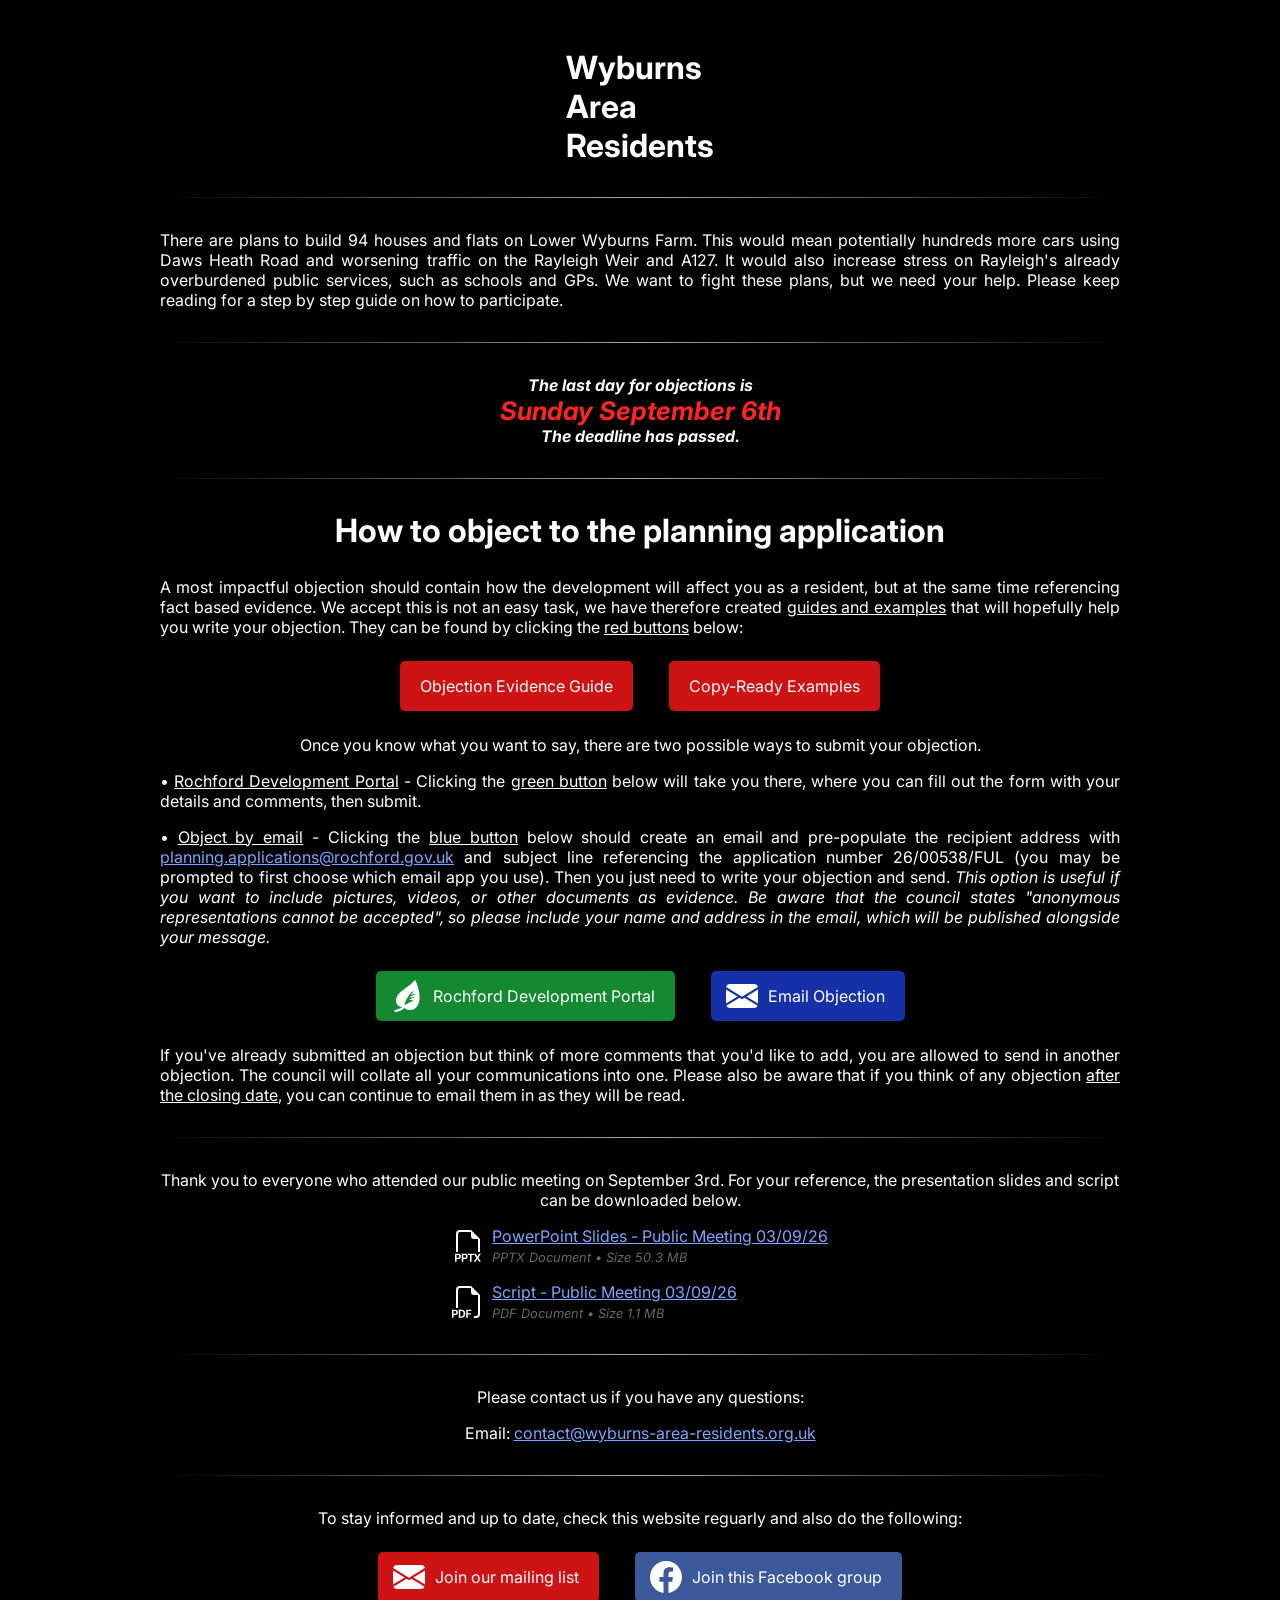
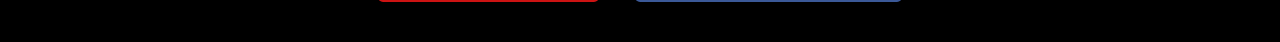
==== index.html @ b6d18055 "Fixed typo" ====
<!DOCTYPE html>
<html lang="en">
    <head>
        <meta charset="UTF-8">
        <meta name="viewport" content="width=device-width, initial-scale=1.0">
        <meta http-equiv="Cache-Control" content="no-cache, no-store, must-revalidate">
        <meta http-equiv="Pragma" content="no-cache">
        <meta http-equiv="Expires" content="0">
        <title>Wyburns Area Residents</title>
        <link rel="stylesheet" href="stylesheet.css?v=12">
        <link rel="icon" type="image/png" href="/icons/favicon-96x96.png?v=2" sizes="96x96" />
        <link rel="icon" type="image/svg+xml" href="/icons/favicon.svg?v=2" />
        <link rel="shortcut icon" href="/icons/favicon.ico?v=2" />
        <link rel="apple-touch-icon" sizes="180x180" href="/icons/apple-touch-icon.png?v=2" />
        <meta name="apple-mobile-web-app-title" content="Wyburns" />
        <link rel="manifest" href="/icons/site.webmanifest?v=2" />
    </head>
    <script>
        var deadline = new Date("2026-09-07 00:00");
        function refresh() {
            var currentDate = new Date();
            var timeRemaining = deadline - currentDate;
            var daysRemaining = Math.floor(timeRemaining / (1000 * 60 * 60 * 24));
            var hoursRemaining = Math.floor(timeRemaining / (1000 * 60 * 60)) % 24;
            var minutesRemaining = Math.floor(timeRemaining / (1000 * 60)) % 60;
            var countdownDays = daysRemaining + " day" + (daysRemaining == 1 ? "" : "s");
            var countdownHours = hoursRemaining + " hour" + (hoursRemaining == 1 ? "" : "s");
            var countdownMinutes = minutesRemaining + " minute" + (minutesRemaining == 1 ? "" : "s");
            var countdown = document.getElementById("countdown");
            if (daysRemaining > 0) countdown.textContent = "That's " + countdownDays + " and " + countdownHours + " remaining.";
            else if (hoursRemaining > 0) countdown.textContent = "That's " + countdownHours + " and " + countdownMinutes + " remaining.";
            else if (minutesRemaining > 0) countdown.textContent = "That's " + countdownMinutes + " remaining.";
            else countdown.textContent = "The deadline has passed.";
            //setInterval(refresh, 5000);
        }
        document.addEventListener("DOMContentLoaded", refresh);
    </script>
    <style>
        body {
            padding: 2em;
            margin: 0;
        }
        h2 {
            font-size: 2em;
            margin-top: 0.5em;
        }
        .rotate {
            display: flex;
            flex-direction: row;
            justify-content: center;
            align-items: center;
            margin: 0 1em;
            gap: 1em;
        }
        .rotate > * {
            margin: 0 !important;
        }
        @media (max-width: 1024px) { /* tablet */

        }
        @media (max-width: 768px) { /* mobile */
            @media (orientation: landscape) {
                h2 br {
                    display: none;
                }
            }
            .rotate {
                flex-direction: column;
            }
        }
        @media (min-width: 768px) { /* computer */
            
        }
        div.banner {
            padding: 1em;
            width: 100vw;
            position: relative;
            left: 50%;
            transform: translateX(-50%);
            background-color: #cd1313;
            overflow: hidden;
        }
        div.banner :is(p, h2) {
            margin: 0;
            filter: drop-shadow(2px 2px 0px black);
        }
    </style>
    <body>
        <div class="container">
            <h2><a class="no-style" href="https://wyburns-area-residents.org.uk">Wyburns <br />Area <br />Residents</a></h2>
            <div class="line-break"></div>
            <p style="text-align: justify;">There are plans to build 94 houses and flats on Lower Wyburns Farm. This would mean potentially hundreds more cars using Daws Heath Road and worsening traffic on the Rayleigh Weir and A127. It would also increase stress on Rayleigh's already overburdened public services, such as schools and GPs. We want to fight these plans, but we need your help. Please keep reading for a step by step guide on how to participate.</p>
            <div class="line-break"></div>
            <h4 style="color: #fff;">
                The last day for objections is
                <br />
                <span class="red" style="font-size: 1.6em;">Sunday September 6th</span>
                <br />
                <span id="countdown">Please submit by the end of this date.</span>
            </h4>
            <div class="line-break"></div>
            <h2 style="text-align: center;">How to object to the planning application</h2>
            <p style="text-align: justify;">A most impactful objection should contain how the development will affect you as a resident, but at the same time referencing fact based evidence. We accept this is not an easy task, we have therefore created <u>guides and examples</u> that will hopefully help you write your objection. They can be found by clicking the <u>red buttons</u> below:</p>
            <a class="button" href="resources/Objection_Evidence_Guide.pdf" target="_blank">Objection Evidence Guide</a>
            <a class="button" href="resources/Copy_Ready_Examples.pdf" target="_blank">Copy-Ready Examples</a><br />
            <p>Once you know what you want to say, there are two possible ways to submit your objection.</p>
            <p style="text-align: justify;">• <u>Rochford Development Portal</u> - Clicking the <u>green button</u> below will take you there, where you can fill out the form with your details and comments, then submit.</p>
            <p style="text-align: justify;">• <u>Object by email</u> - Clicking the <u>blue button</u> below should create an email and pre-populate the recipient address with <a href="mailto:planning.applications@rochford.gov.uk">planning.applications@rochford.gov.uk</a> and subject line referencing the application number 26/00538/FUL (you may be prompted to first choose which email app you use). Then you just need to write your objection and send. <i>This option is useful if you want to include pictures, videos, or other documents as evidence. Be aware that the council states "anonymous representations cannot be accepted", so please include your name and address in the email, which will be published alongside your message.</i></p>
            <a class="button icon leaf" href="https://maps.rochford.gov.uk/DevelopmentControl.aspx?requesttype=parsetemplate&template=DevelopmentControlApplicationComments.tmplt&basepage=developmentcontrol.aspx&Filter=^REFVAL^=%2726/00538/FUL%27" target="_blank">Rochford Development Portal</a>
            <a class="button icon email" href="mailto:planning.applications@rochford.gov.uk?subject=Objection%20to%20planning%20application%2026/00538/FUL%20-%20Lower%20Wyburns%20Farm">Email Objection</a><br />
            <p style="text-align: justify;">If you've already submitted an objection but think of more comments that you'd like to add, you are allowed to send in another objection. The council will collate all your communications into one. Please also be aware that if you think of any objection <u>after the closing date</u>, you can continue to email them in as they will be read.</p>
            <div class="line-break"></div>
            <p>Thank you to everyone who attended our public meeting on September 3rd. For your reference, the presentation slides and script can be downloaded below.</p>
            <div style="display: flex; justify-content: center; margin: 1em;">
                <div style="width: fit-content; display: flex; flex-direction: column; gap: 1em;">
                    <a class="document pptx" href="resources/PowerPoint_Slides_Public_Meeting_03_09_2026.pptx" target="_blank">
                        <p>PowerPoint Slides - Public Meeting 03/09/26</p>
                        <p><i>PPTX Document • Size 50.3 MB</i></p>
                    </a>
                    <a class="document pdf" href="resources/Script_Public_Meeting_03_09_2026.pdf" target="_blank">
                        <p>Script - Public Meeting 03/09/26</p>
                        <p><i>PDF Document • Size 1.1 MB</i></p>
                    </a>
                </div>
            </div>
            <div class="line-break"></div>
            <p>Please contact us if you have any questions:</p>
            <p>Email: <a href="mailto:contact@wyburns-area-residents.org.uk">contact@wyburns-area-residents.org.uk</a></p>
            <div class="line-break"></div>
            <p>To stay informed and up to date, check this website reguarly and also do the following:</p>
            <a class="button icon mailing-list" href="https://forms.gle/3wzo9cixv8SEF26T8" target="_blank">Join our mailing list</a>
            <a class="button icon facebook" href="https://www.facebook.com/groups/1343149551169669" target="_blank">Join this Facebook group</a><br />
        </div>
    </body>
</html>
---- stylesheet.css ----
@font-face {
    font-family: "Old Stamper";
    src: url("fonts/old-stamper.ttf") format("truetype");
}
@font-face {
    font-family: "Inter";
    src: url("fonts/inter.ttf") format("truetype");
}
@font-face {
    font-family: "Inter";
    src: url("fonts/inter-italic.ttf") format("truetype");
    font-style: italic;
}
@font-face {
    font-family: "Noto Serif";
    src: url("fonts/noto-serif.ttf") format("truetype");
}
@font-face {
    font-family: "Noto Serif";
    src: url("fonts/noto-serif-italic.ttf") format("truetype");
    font-style: italic;
}
body {
    background-color: #000;
    color: #fff;
    text-align: center;
    font-family: "Inter";
    display: flex;
    justify-content: center;
    margin: 8px;
    overflow-x: hidden;
}
.container {
    width: 100%;
    text-align: center;
}
@media (min-width: 768px) {
    .container {
        width: 750px;
    }
}
@media (min-width: 1024px) {
    .container {
        width: 960px;
    }
    .mobile-only {
        display: none;
    }
}
@media (max-width: 1023px) {
    .desktop-only {
        display: none;
    }
}
span.red {
    color: #ff2424;
}
span.green {
    color: #2bde5f;
}
h1 {
    font-family: "Old Stamper";
    font-size: 6em;
    margin-bottom: 0;
    font-weight: normal;
}
h2 {
    font-size: 2.5em;
    font-weight: bold;
    text-align: left;
    position: relative;
    width: fit-content;
    height: fit-content;
    left: 50%;
    transform: translateX(-50%);
}
h3 {
    font-size: 1.4em;
    font-weight: bold;
}
h4 {
    font-weight: bold;
    font-style: italic;
    color: #ff2424;
}
div.line-break {
    width: 100%;
    height: 1px;
    background: linear-gradient(to right, transparent, #aaa, transparent);
    margin: 2em 0;
}
article {
    margin: 0 1em;
}
ul {
    text-align: left;
    padding-right: 1em;
}
img.map {
    display: block;
    width: calc(100% + 16px);
    margin: 0 -8px;
}
article > p a {
    color: #676767;
    font-style: italic;
    text-decoration: underline;
}
button, a.button {
    display: inline-block;
    width: fit-content;
    padding: 15px 20px;
    margin:  0.5em 1em;
    background-color: #cd1313;
    color: #fff;
    text-decoration: none;
    border-radius: 5px;
}
a.button.icon {
    background-repeat: no-repeat;
    background-position: 15px center;
    padding-left: calc(2em + 25px);
    background-size: 2em;
}
a.button.icon.facebook {
    background-color: #3b5998;
    background-image: url("icons/facebook.svg");
}
a.button.icon.mailing-list {
    background-color: #cd1313;
    background-image: url("icons/envelope.svg");
}
a.button.icon.leaf {
    background-color: #158932;
    background-image: url("icons/leaf.svg");
}
a.button.icon.email {
    background-color: #1631a7;
    background-image: url("icons/envelope.svg");
}
a.document {
    display: block;
    text-align: left;
    text-decoration: none;
    background-repeat: no-repeat;
    background-position: 0 center;
    padding-left: calc(2em + 8px);
    background-size: 2em;
    min-height: 2em;
}
a.document p {
    margin: 0;
}
a.document p:first-child {
    color: #7ca5ff;
    text-decoration: underline;
}
a.document:visited p:first-child {
    color: #bb73ff;
}
a.document p i {
    font-size: 0.8em;
    color: #676767;
}
a.document.pdf {
    background-image: url("icons/filetype-pdf.svg");
}
a.document.pptx {
    background-image: url("icons/filetype-pptx.svg");
}
a.document.docx {
    background-image: url("icons/filetype-docx.svg");
}
a.document.news {
    background-image: url("icons/newspaper.svg");
}
table {
    display: inline-block;
    border-collapse: collapse;
}
tr, td, th {
    border: solid 1px #fff;
    padding: 0.5em;
    text-align: left;
    vertical-align: top;
}
table.mobile-only :is(td, th) {
    border-top: none;
    border-bottom: none;
}
table.mobile-only tr:not(:first-child) {
    border-top: none;
}
table.mobile-only tr:not(:last-child) {
    border-bottom: none;
}
table.mobile-only tr:not(:first-child) :is(td, th) {
    padding-top: 0.25em;
}
table.mobile-only tr:not(:last-child) :is(td, th) {
    padding-bottom: 0.25em;
}
table.mobile-only td {
    word-break: break-all;
}
a:not(.button):not(.document) {
    color: #7ca5ff;
    text-decoration: underline;
}
a:not(.button):not(.document):visited {
    color: #bb73ff;
}
a.no-style {
    text-decoration: inherit !important;
    color: inherit !important;
}
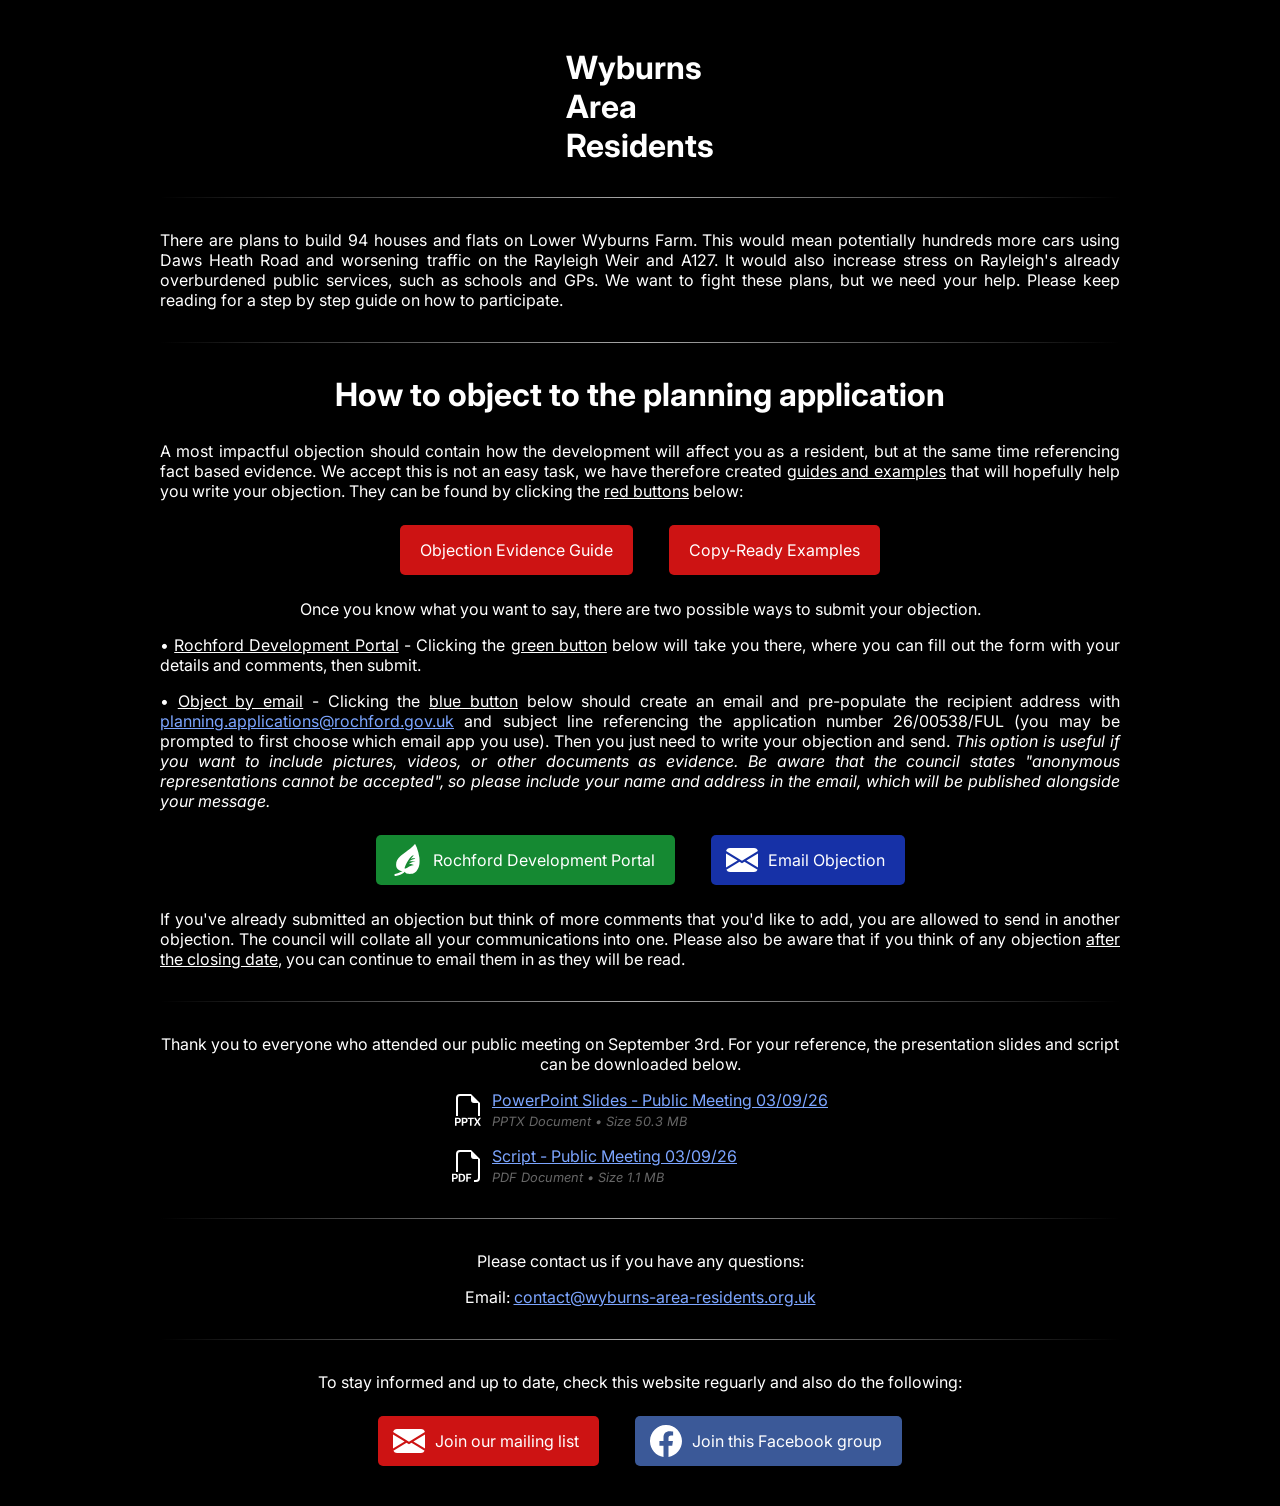
==== commit 0a8a3ab4: "Removed countdown" ====
--- a/index.html
+++ b/index.html
@@ -91,14 +91,6 @@
             <div class="line-break"></div>
             <p style="text-align: justify;">There are plans to build 94 houses and flats on Lower Wyburns Farm. This would mean potentially hundreds more cars using Daws Heath Road and worsening traffic on the Rayleigh Weir and A127. It would also increase stress on Rayleigh's already overburdened public services, such as schools and GPs. We want to fight these plans, but we need your help. Please keep reading for a step by step guide on how to participate.</p>
             <div class="line-break"></div>
-            <h4 style="color: #fff;">
-                The last day for objections is
-                <br />
-                <span class="red" style="font-size: 1.6em;">Sunday September 6th</span>
-                <br />
-                <span id="countdown">Please submit by the end of this date.</span>
-            </h4>
-            <div class="line-break"></div>
             <h2 style="text-align: center;">How to object to the planning application</h2>
             <p style="text-align: justify;">A most impactful objection should contain how the development will affect you as a resident, but at the same time referencing fact based evidence. We accept this is not an easy task, we have therefore created <u>guides and examples</u> that will hopefully help you write your objection. They can be found by clicking the <u>red buttons</u> below:</p>
             <a class="button" href="resources/Objection_Evidence_Guide.pdf" target="_blank">Objection Evidence Guide</a>
@@ -117,7 +109,7 @@
                         <p>PowerPoint Slides - Public Meeting 03/09/26</p>
                         <p><i>PPTX Document • Size 50.3 MB</i></p>
                     </a>
-                    <a class="document pdf" href="resources/Script_Public_Meeting_03_09_2026.pdf" target="_blank">
+                    <a class="document pdf" href="resources/Script_Public_Meeting_03_09_26.pdf" target="_blank">
                         <p>Script - Public Meeting 03/09/26</p>
                         <p><i>PDF Document • Size 1.1 MB</i></p>
                     </a>
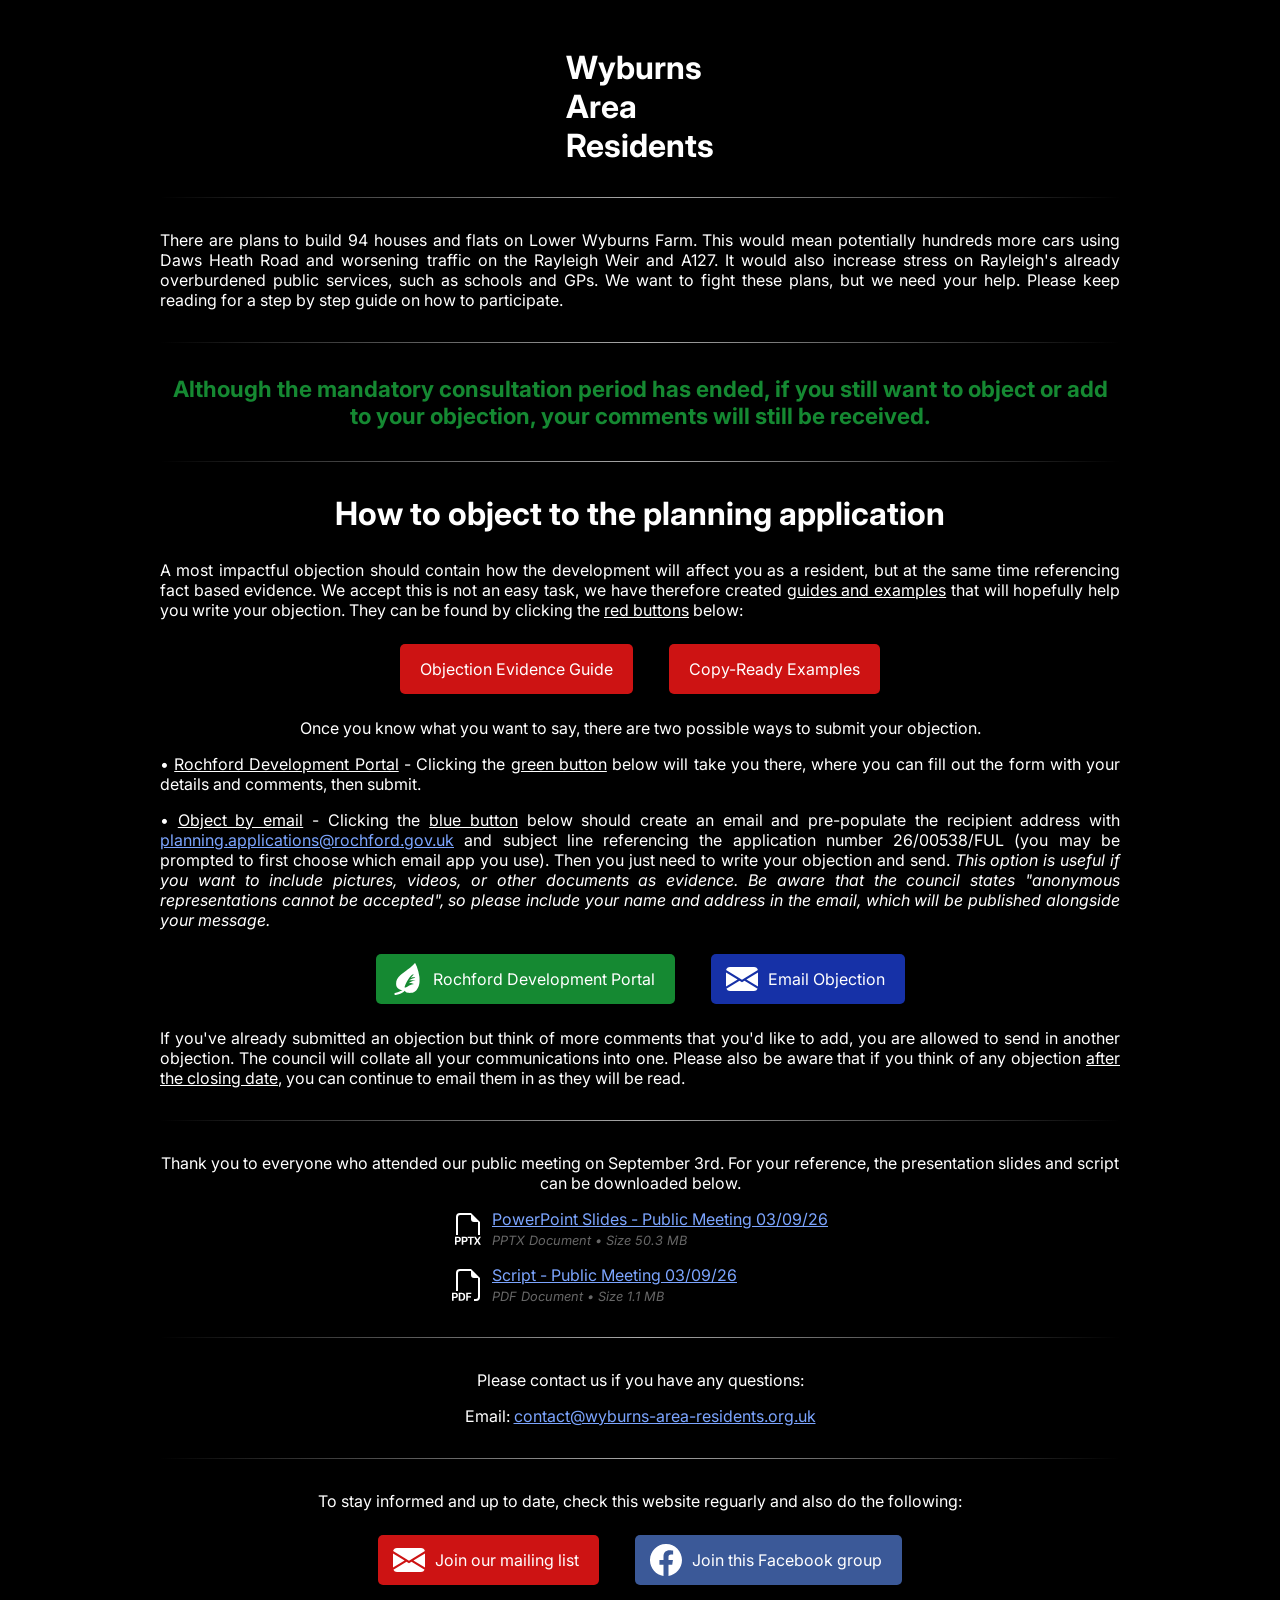
==== commit 8fd02751: "Added notice" ====
--- a/index.html
+++ b/index.html
@@ -91,6 +91,8 @@
             <div class="line-break"></div>
             <p style="text-align: justify;">There are plans to build 94 houses and flats on Lower Wyburns Farm. This would mean potentially hundreds more cars using Daws Heath Road and worsening traffic on the Rayleigh Weir and A127. It would also increase stress on Rayleigh's already overburdened public services, such as schools and GPs. We want to fight these plans, but we need your help. Please keep reading for a step by step guide on how to participate.</p>
             <div class="line-break"></div>
+            <h3 style="color: #158932;">Although the mandatory consultation period has ended, if you still want to object or add to your objection, your comments will still be received.</h4>
+            <div class="line-break"></div>
             <h2 style="text-align: center;">How to object to the planning application</h2>
             <p style="text-align: justify;">A most impactful objection should contain how the development will affect you as a resident, but at the same time referencing fact based evidence. We accept this is not an easy task, we have therefore created <u>guides and examples</u> that will hopefully help you write your objection. They can be found by clicking the <u>red buttons</u> below:</p>
             <a class="button" href="resources/Objection_Evidence_Guide.pdf" target="_blank">Objection Evidence Guide</a>
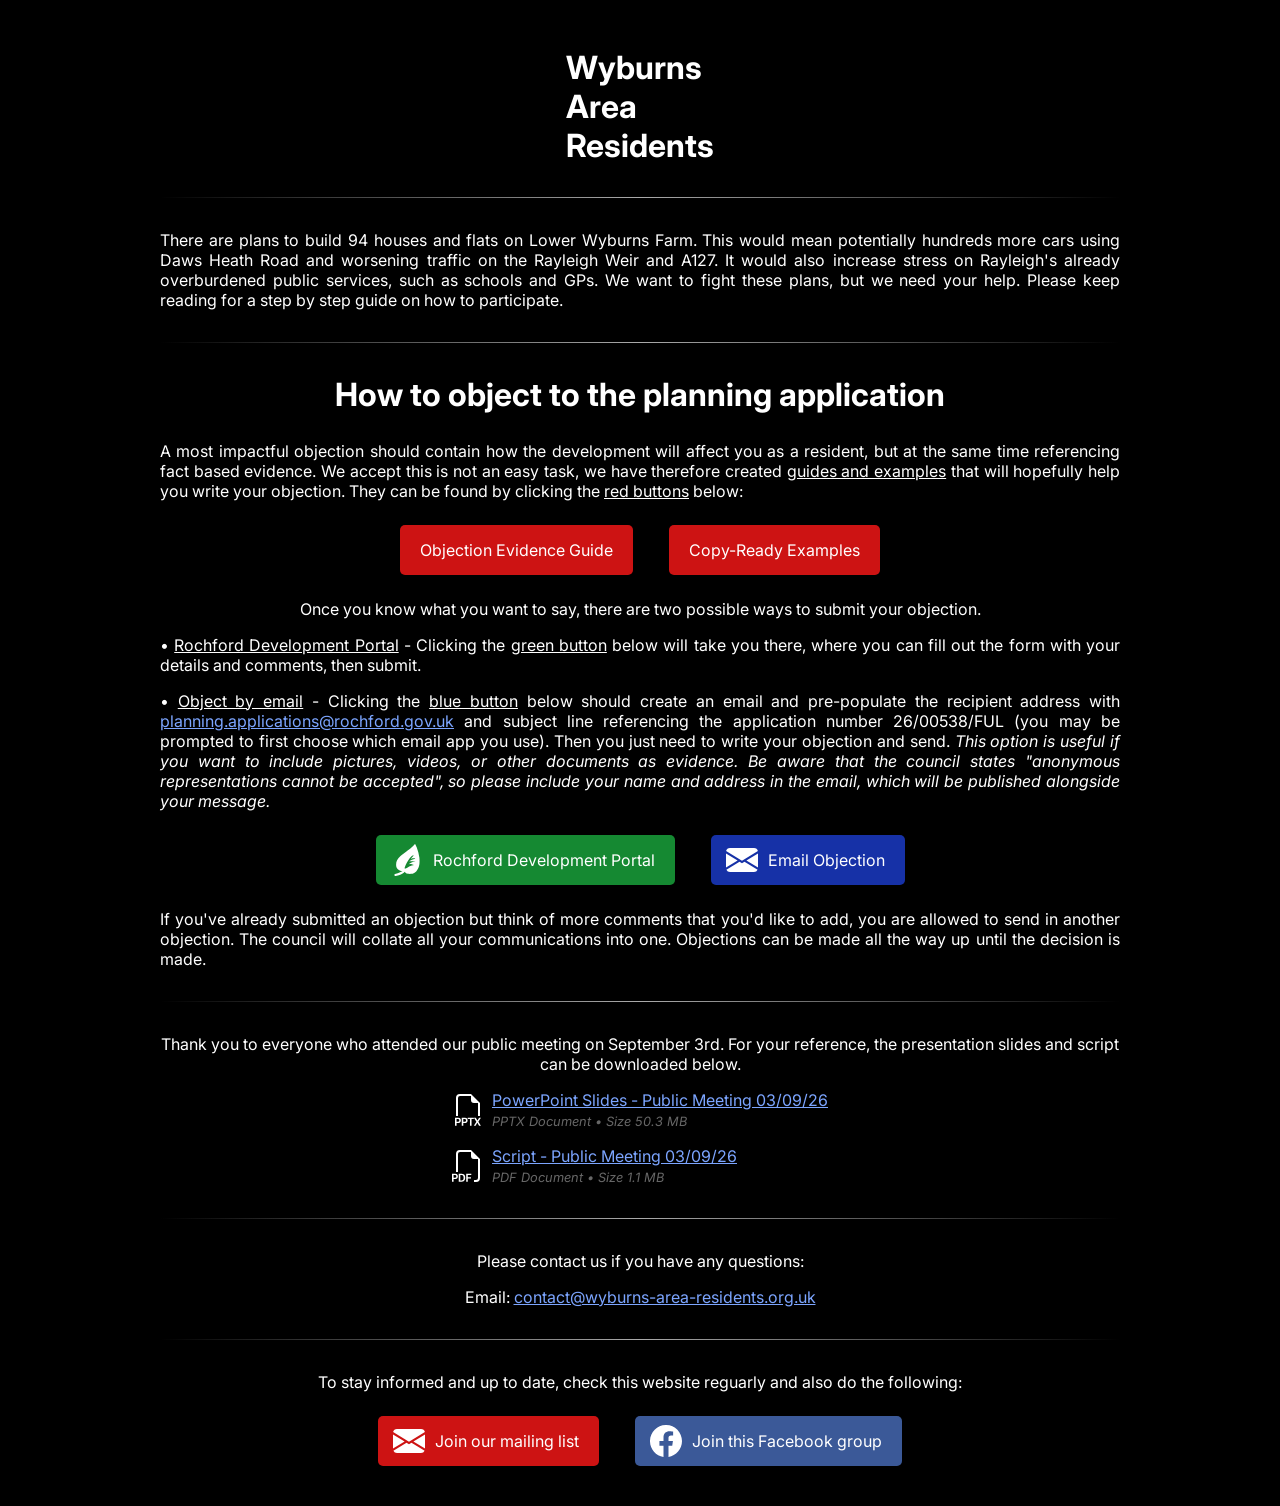
==== commit d9f2d7d6: "Removed references to deadline Objections are still being accepted." ====
--- a/index.html
+++ b/index.html
@@ -91,8 +91,6 @@
             <div class="line-break"></div>
             <p style="text-align: justify;">There are plans to build 94 houses and flats on Lower Wyburns Farm. This would mean potentially hundreds more cars using Daws Heath Road and worsening traffic on the Rayleigh Weir and A127. It would also increase stress on Rayleigh's already overburdened public services, such as schools and GPs. We want to fight these plans, but we need your help. Please keep reading for a step by step guide on how to participate.</p>
             <div class="line-break"></div>
-            <h3 style="color: #158932;">Although the mandatory consultation period has ended, if you still want to object or add to your objection, your comments will still be received.</h4>
-            <div class="line-break"></div>
             <h2 style="text-align: center;">How to object to the planning application</h2>
             <p style="text-align: justify;">A most impactful objection should contain how the development will affect you as a resident, but at the same time referencing fact based evidence. We accept this is not an easy task, we have therefore created <u>guides and examples</u> that will hopefully help you write your objection. They can be found by clicking the <u>red buttons</u> below:</p>
             <a class="button" href="resources/Objection_Evidence_Guide.pdf" target="_blank">Objection Evidence Guide</a>
@@ -102,7 +100,7 @@
             <p style="text-align: justify;">• <u>Object by email</u> - Clicking the <u>blue button</u> below should create an email and pre-populate the recipient address with <a href="mailto:planning.applications@rochford.gov.uk">planning.applications@rochford.gov.uk</a> and subject line referencing the application number 26/00538/FUL (you may be prompted to first choose which email app you use). Then you just need to write your objection and send. <i>This option is useful if you want to include pictures, videos, or other documents as evidence. Be aware that the council states "anonymous representations cannot be accepted", so please include your name and address in the email, which will be published alongside your message.</i></p>
             <a class="button icon leaf" href="https://maps.rochford.gov.uk/DevelopmentControl.aspx?requesttype=parsetemplate&template=DevelopmentControlApplicationComments.tmplt&basepage=developmentcontrol.aspx&Filter=^REFVAL^=%2726/00538/FUL%27" target="_blank">Rochford Development Portal</a>
             <a class="button icon email" href="mailto:planning.applications@rochford.gov.uk?subject=Objection%20to%20planning%20application%2026/00538/FUL%20-%20Lower%20Wyburns%20Farm">Email Objection</a><br />
-            <p style="text-align: justify;">If you've already submitted an objection but think of more comments that you'd like to add, you are allowed to send in another objection. The council will collate all your communications into one. Please also be aware that if you think of any objection <u>after the closing date</u>, you can continue to email them in as they will be read.</p>
+            <p style="text-align: justify;">If you've already submitted an objection but think of more comments that you'd like to add, you are allowed to send in another objection. The council will collate all your communications into one. Objections can be made all the way up until the decision is made.</p>
             <div class="line-break"></div>
             <p>Thank you to everyone who attended our public meeting on September 3rd. For your reference, the presentation slides and script can be downloaded below.</p>
             <div style="display: flex; justify-content: center; margin: 1em;">
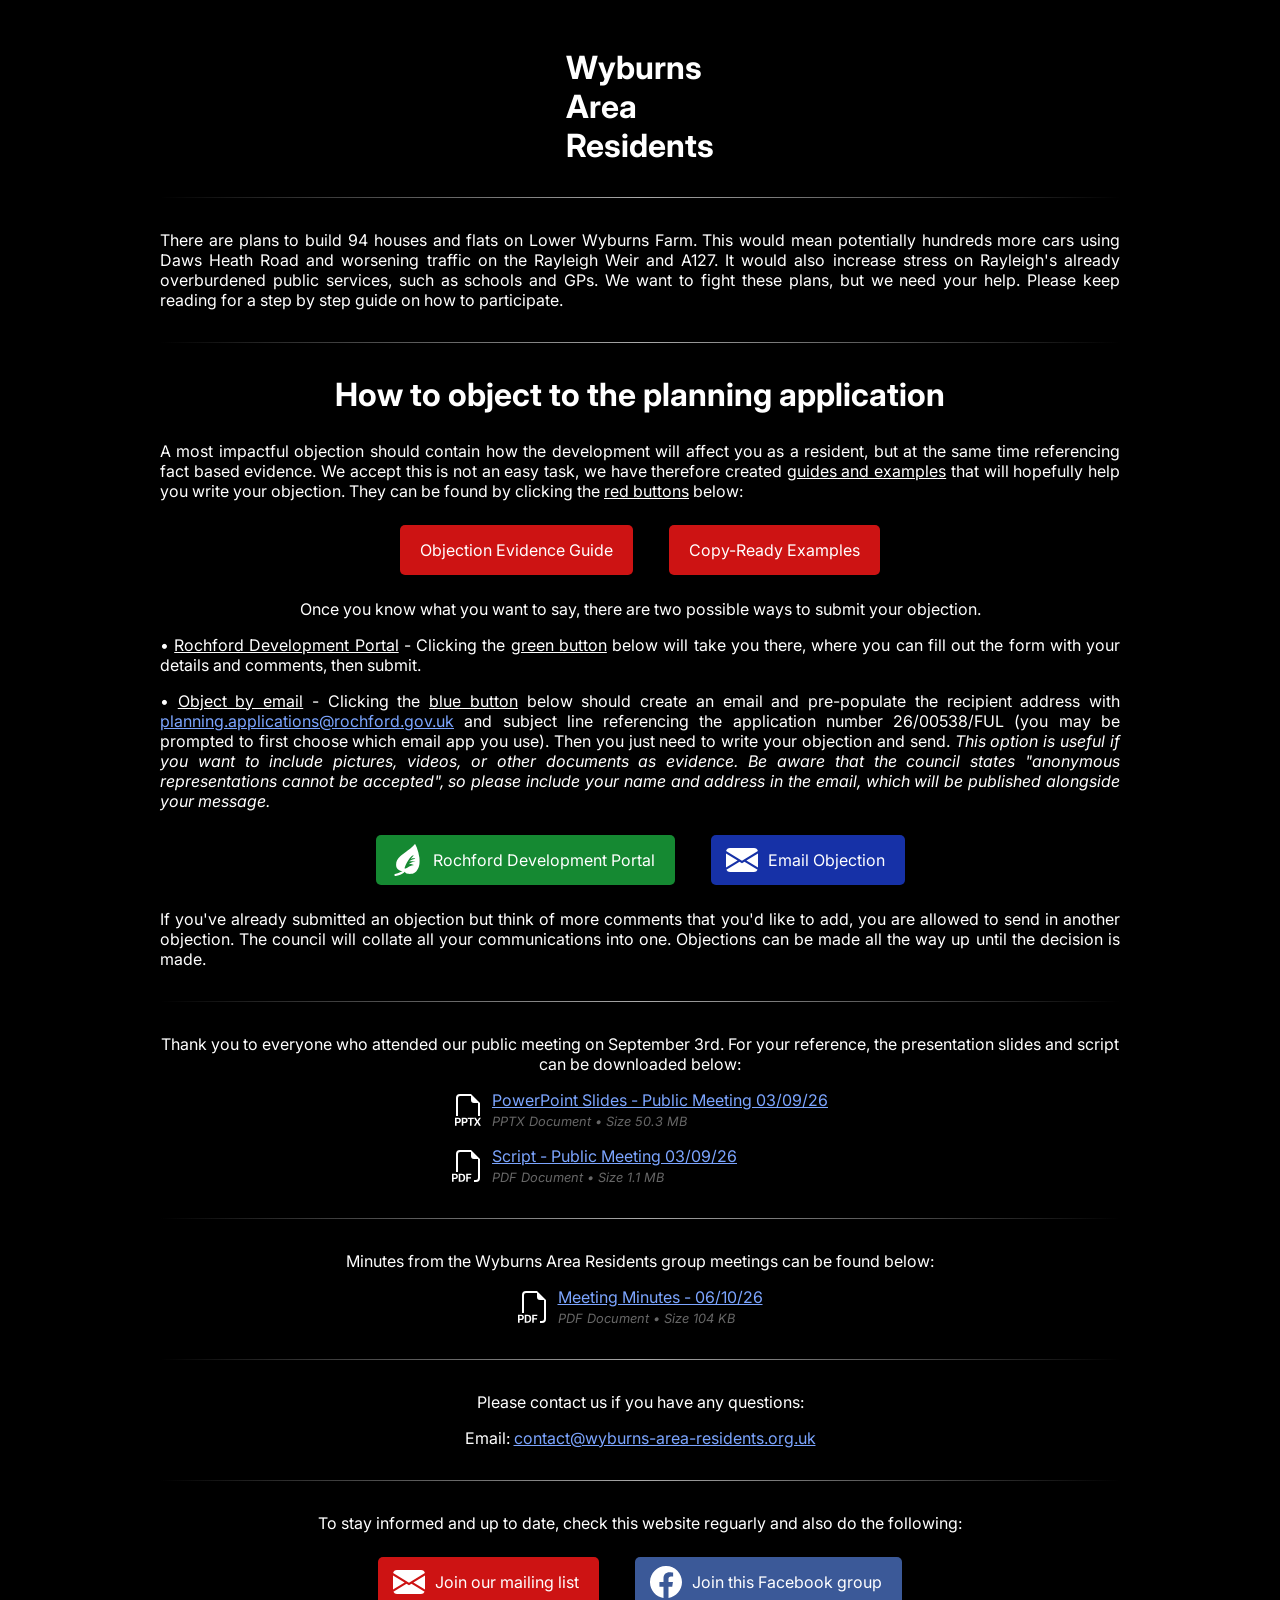
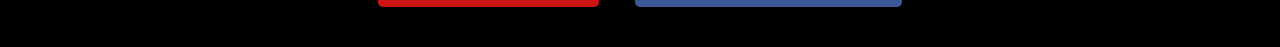
==== commit ae074394: "Added meeting minutes" ====
--- a/index.html
+++ b/index.html
@@ -102,7 +102,7 @@
             <a class="button icon email" href="mailto:planning.applications@rochford.gov.uk?subject=Objection%20to%20planning%20application%2026/00538/FUL%20-%20Lower%20Wyburns%20Farm">Email Objection</a><br />
             <p style="text-align: justify;">If you've already submitted an objection but think of more comments that you'd like to add, you are allowed to send in another objection. The council will collate all your communications into one. Objections can be made all the way up until the decision is made.</p>
             <div class="line-break"></div>
-            <p>Thank you to everyone who attended our public meeting on September 3rd. For your reference, the presentation slides and script can be downloaded below.</p>
+            <p>Thank you to everyone who attended our public meeting on September 3rd. For your reference, the presentation slides and script can be downloaded below:</p>
             <div style="display: flex; justify-content: center; margin: 1em;">
                 <div style="width: fit-content; display: flex; flex-direction: column; gap: 1em;">
                     <a class="document pptx" href="resources/PowerPoint_Slides_Public_Meeting_03_09_2026.pptx" target="_blank">
@@ -116,6 +116,16 @@
                 </div>
             </div>
             <div class="line-break"></div>
+            <p>Minutes from the Wyburns Area Residents group meetings can be found below:</p>
+            <div style="display: flex; justify-content: center; margin: 1em;">
+                <div style="width: fit-content; display: flex; flex-direction: column; gap: 1em;">
+                    <a class="document pdf" href="resources/Meeting_Minutes_06_10_2026.pdf" target="_blank">
+                        <p>Meeting Minutes - 06/10/26</p>
+                        <p><i>PDF Document • Size 104 KB</i></p>
+                    </a>
+                </div>
+            </div>
+            <div class="line-break"></div>
             <p>Please contact us if you have any questions:</p>
             <p>Email: <a href="mailto:contact@wyburns-area-residents.org.uk">contact@wyburns-area-residents.org.uk</a></p>
             <div class="line-break"></div>
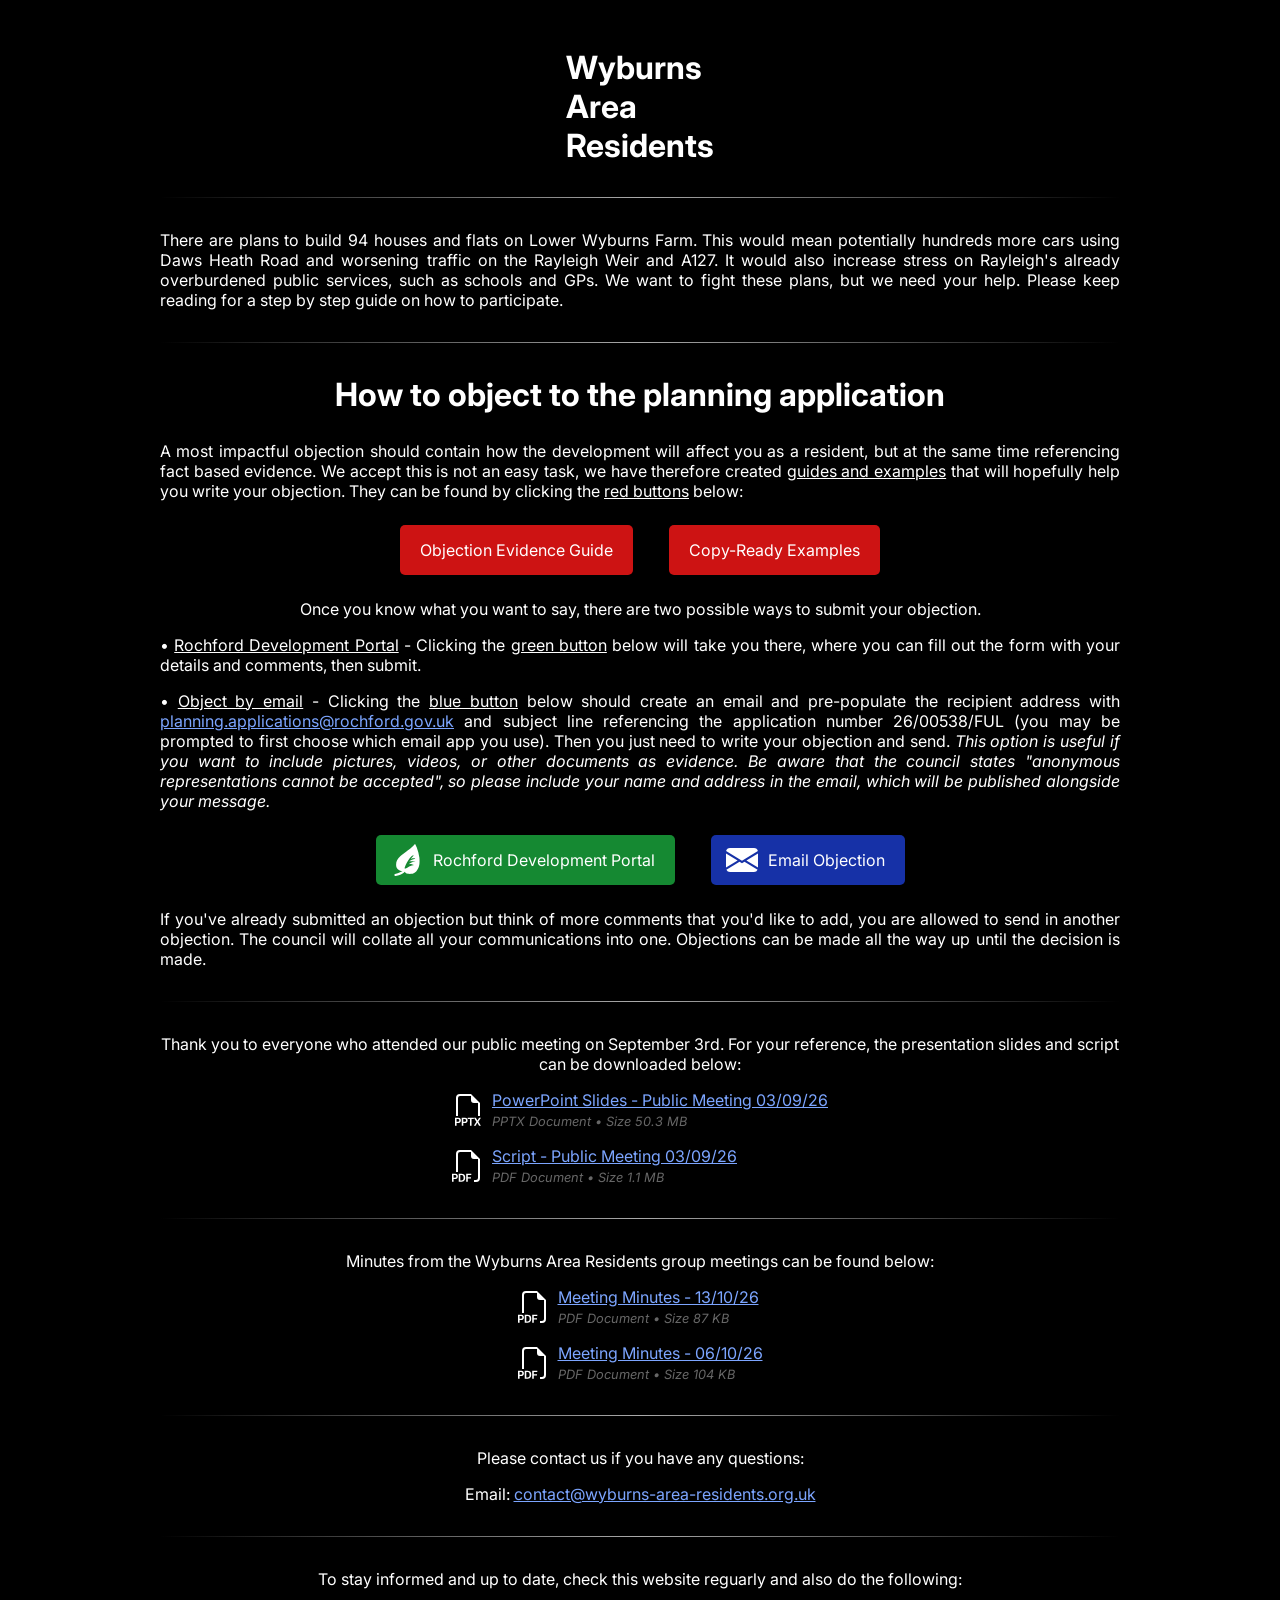
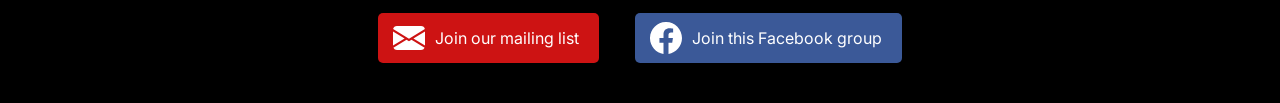
==== commit 90ff6a07: "Added meeting minutes for 13-10-2026" ====
--- a/index.html
+++ b/index.html
@@ -119,7 +119,11 @@
             <p>Minutes from the Wyburns Area Residents group meetings can be found below:</p>
             <div style="display: flex; justify-content: center; margin: 1em;">
                 <div style="width: fit-content; display: flex; flex-direction: column; gap: 1em;">
-                    <a class="document pdf" href="resources/Meeting_Minutes_06_10_2026.pdf" target="_blank">
+                    <a class="document pdf" href="resources/Meeting-Minutes-2026-10-13.pdf" target="_blank">
+                        <p>Meeting Minutes - 13/10/26</p>
+                        <p><i>PDF Document • Size 87 KB</i></p>
+                    </a>
+                    <a class="document pdf" href="resources/Meeting-Minutes-2026-10-06.pdf" target="_blank">
                         <p>Meeting Minutes - 06/10/26</p>
                         <p><i>PDF Document • Size 104 KB</i></p>
                     </a>
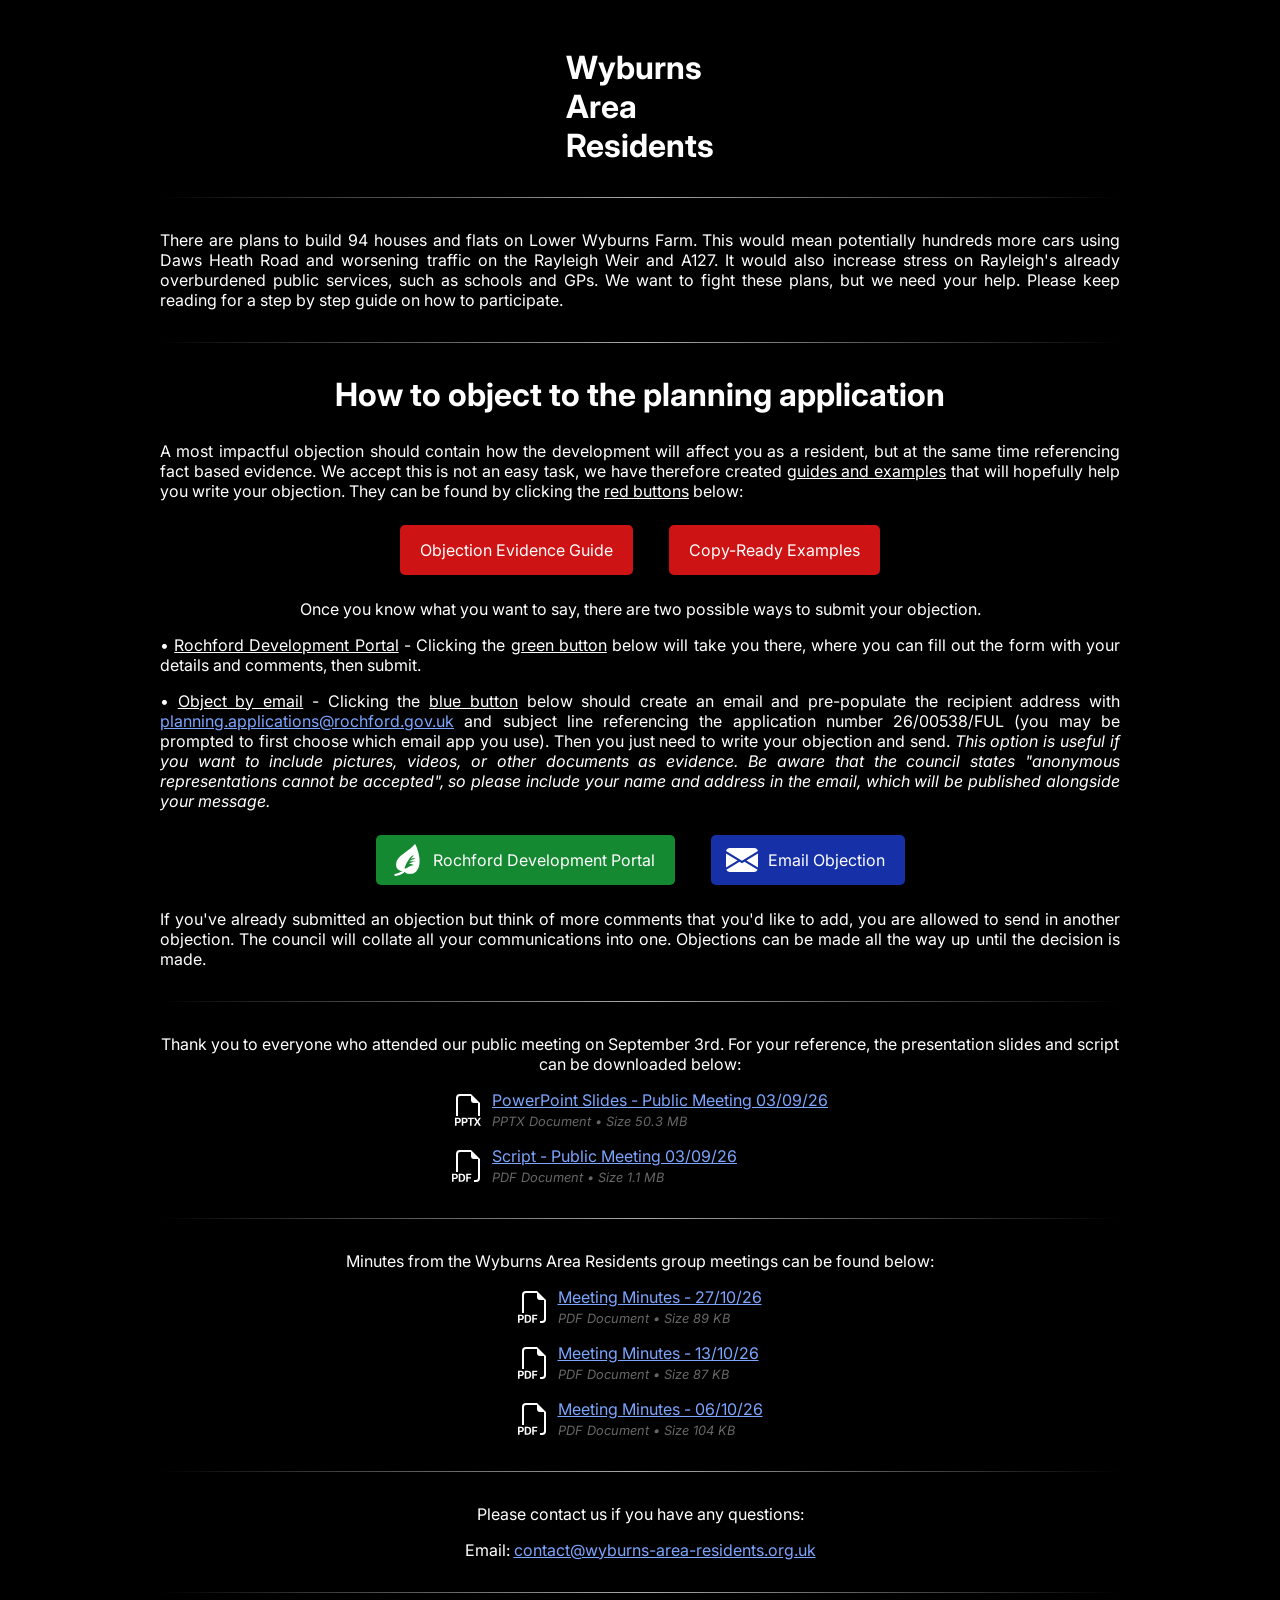
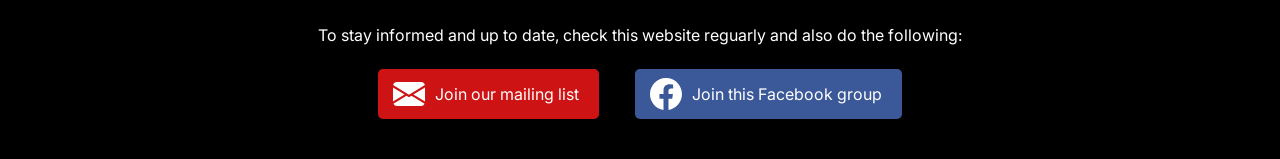
==== commit 6d8ea4c7: "Added meeting minutes for 28-10-2026" ====
--- a/index.html
+++ b/index.html
@@ -119,6 +119,10 @@
             <p>Minutes from the Wyburns Area Residents group meetings can be found below:</p>
             <div style="display: flex; justify-content: center; margin: 1em;">
                 <div style="width: fit-content; display: flex; flex-direction: column; gap: 1em;">
+                    <a class="document pdf" href="resources/Meeting-Minutes-2026-10-27.pdf" target="_blank">
+                        <p>Meeting Minutes - 27/10/26</p>
+                        <p><i>PDF Document • Size 89 KB</i></p>
+                    </a>
                     <a class="document pdf" href="resources/Meeting-Minutes-2026-10-13.pdf" target="_blank">
                         <p>Meeting Minutes - 13/10/26</p>
                         <p><i>PDF Document • Size 87 KB</i></p>
